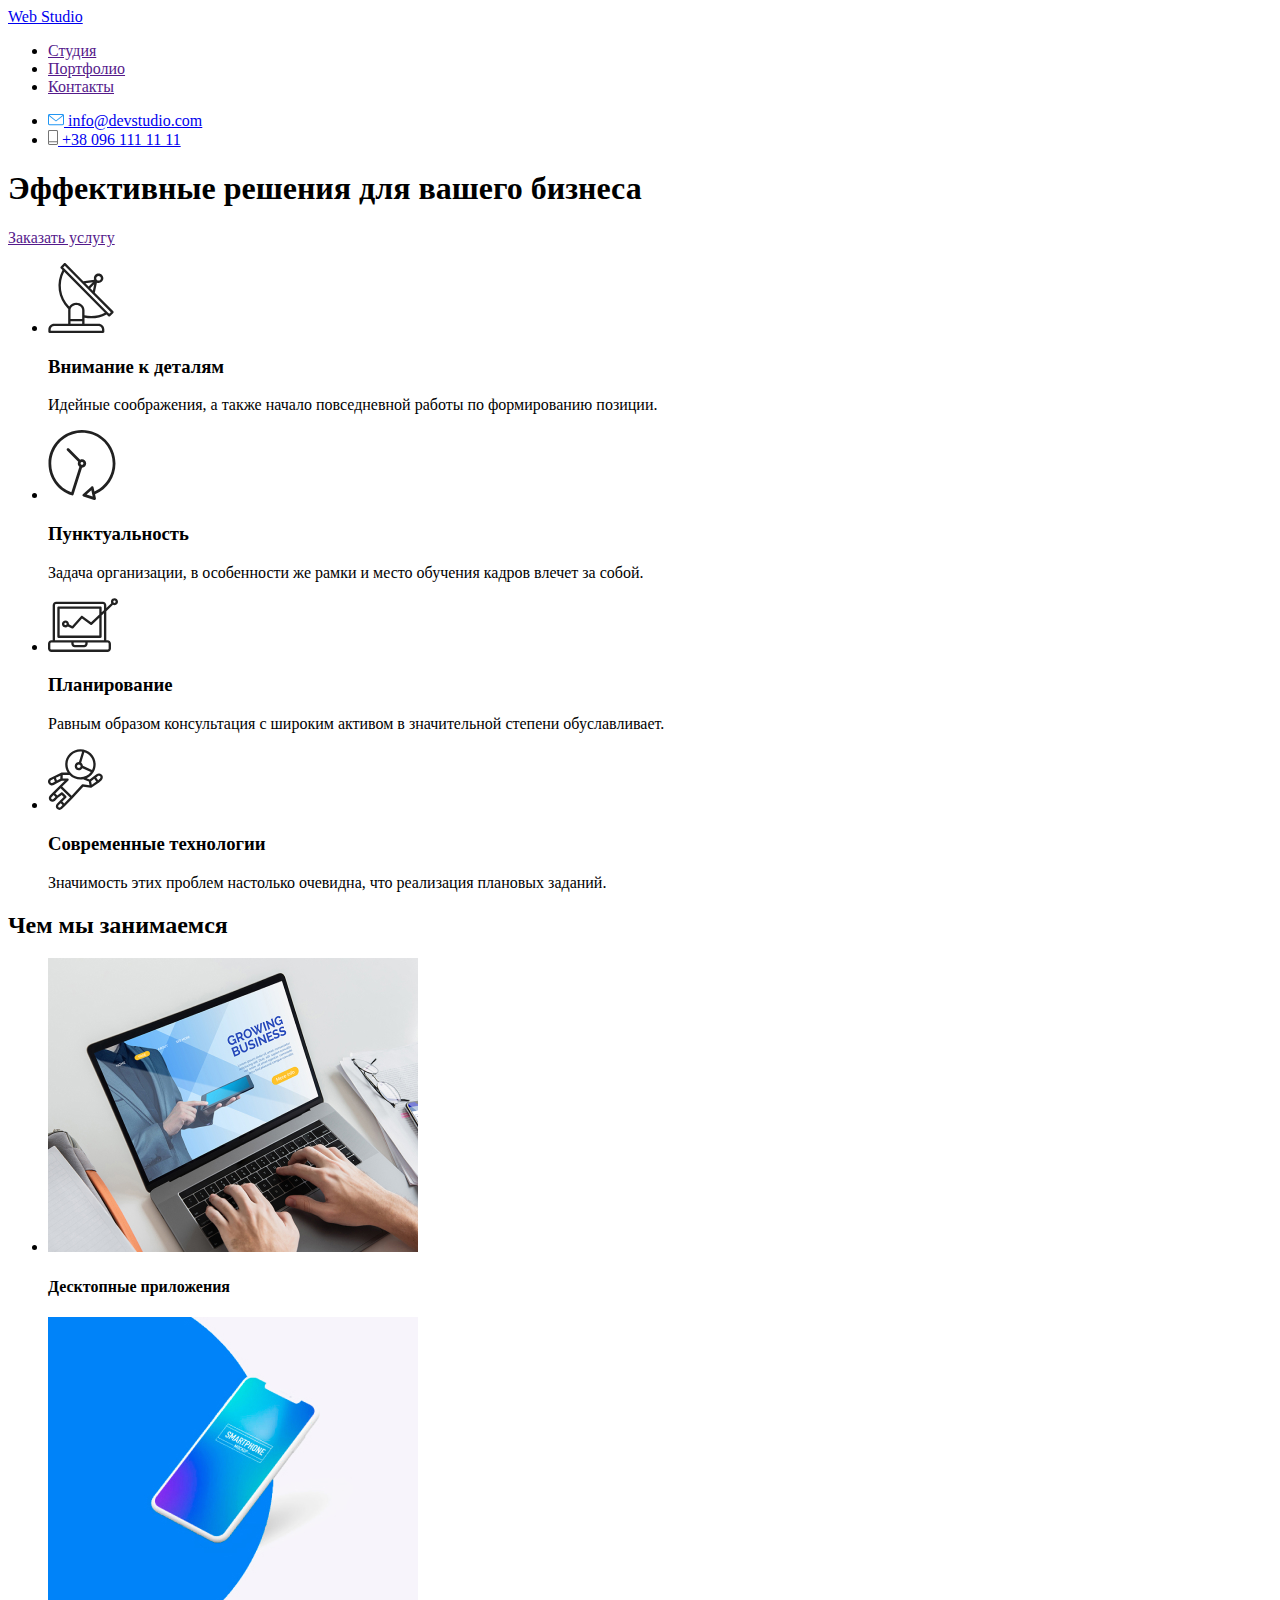
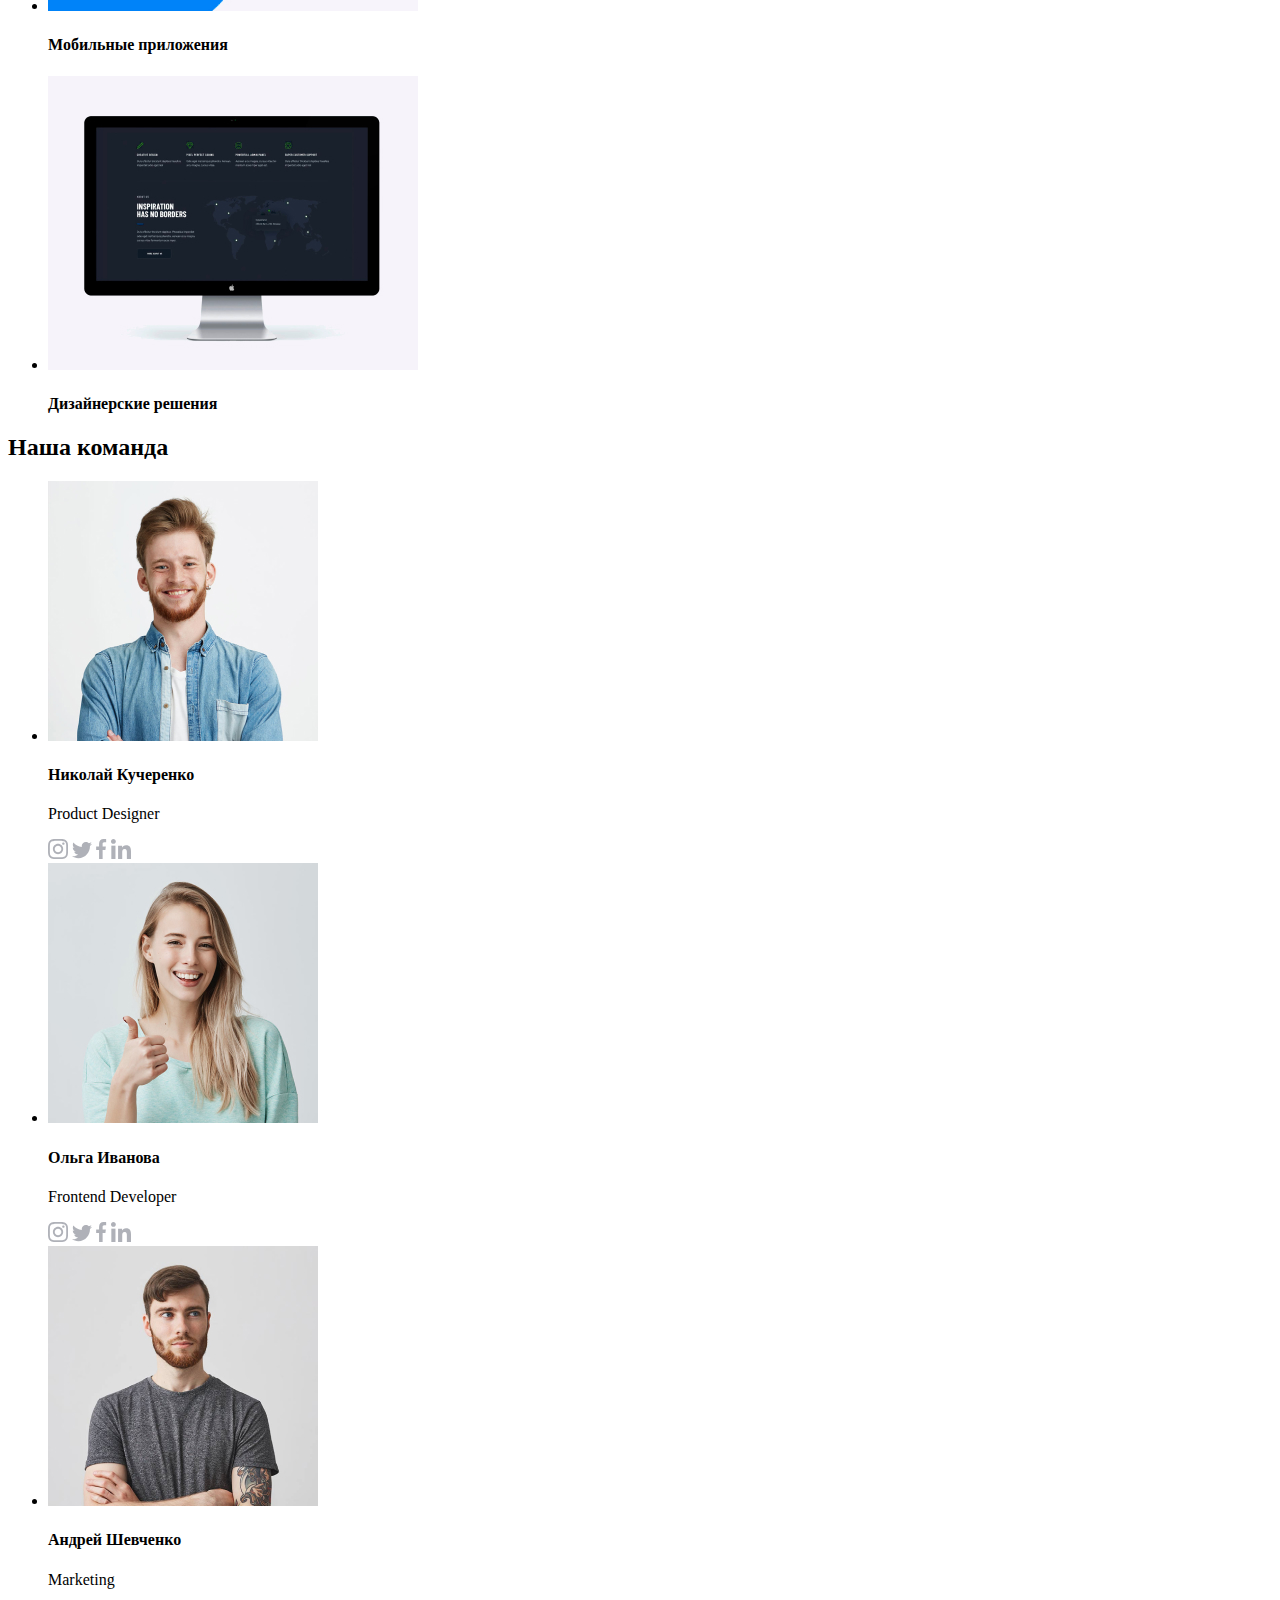
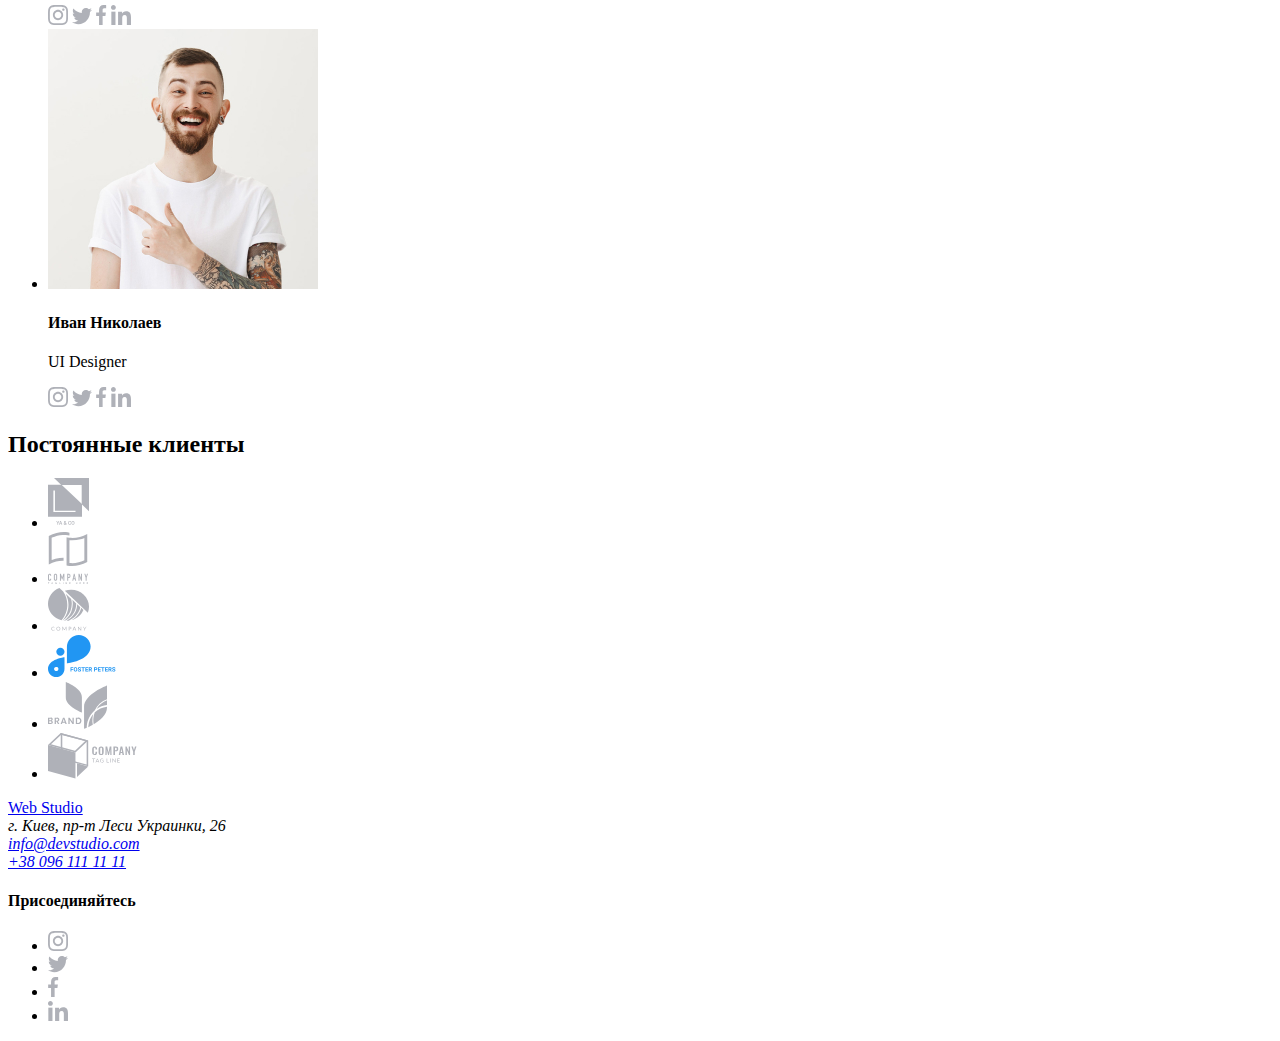
==== index.html @ 93e80d22 "hw2" ====
<!DOCTYPE html>
<html lang="ru">
<head>
    <meta charset="UTF-8">
    <meta name="viewport" content="width=device-width, initial-scale=1.0">
    <title>Web Studio</title>
</head>
<body>
    <!--Шапка-->
  <header>
      <nav>
            <a href="./index.html">Web Studio</a>
               <ul>
                   <li><a href="">Студия</a></li>
                   <li><a href="">Портфолио</a></li>
                   <li><a href="">Контакты</a></li>
               </ul>

                <ul>
                   <li><a href="mailto:info@devstudio.com"><img src="./img/envelope.svg" alt="logo"> info@devstudio.com</a></li>
                   <li><a href="tel:+380961111111"><img src="./img/Vector.svg" alt="logo"> +38 096 111 11 11</a></li>
               </ul>
       </nav>

   </header> 

   <!--Герой-->

   <div>
       <section>
           <h1>Эффективные решения для вашего бизнеса</h1>
           <a href="">Заказать услугу</a>

       </section>
   </div>

   <section>
       <ul>
           <li>
               <img src="./img/antena.svg" alt="antena">
               <h3>Внимание к деталям</h3>
               <p>Идейные соображения, а также начало повседневной работы по формированию позиции.</p>
        
            </li>
           <li>
               <img src="./img/clock.svg" alt="clock">
               <h3>Пунктуальность</h3>
               <p>Задача организации, в особенности же рамки и место обучения кадров влечет за собой.</p>
           </li>
           <li>
               <img src="./img/diagram.svg" alt="diagram">
               <h3>Планирование</h3>
               <p>Равным образом консультация с широким активом в значительной степени обуславливает.</p>
           </li>
           <li>
               <img src="./img/astronaut.svg" alt="astronaut">
               <h3>Современные технологии</h3>
               <p>Значимость этих проблем настолько очевидна, что реализация плановых заданий.</p>
           </li>
       </ul>
   </section>
   <!---Чем мы занимаемся-->
   <section>
       <h2>Чем мы занимаемся</h2>
       <ul>
           <li>
               <img src="./img/img1.jpg" alt="Десктопные приложения" width="370">
               <h4>Десктопные приложения</h4>

           </li>
           <li>
               <img src="./img/box.jpg" alt="Мобильные приложения" width="370">
               <h4>Мобильные приложения</h4>

           </li>
           <li>
            <img src="./img/img2.jpg" alt="Дизайнерские решения" width="370">
            <h4>Дизайнерские решения</h4>

           </li>
       </ul>
   </section>
   <!---Наша команда-->
   <section>
       <h2>Наша команда</h2>

       <ul>
           <li>
               <img src="./img/kucherenko.jpg" alt="Николай Кучеренко" width="270">
               <h4>Николай Кучеренко</h4>
               <p>Product Designer</p>
               <a href=""><img src="./img/instagram2.svg" alt="instagram"></a>
               <a href=""><img src="./img/twitter.svg" alt="twitter"></a>
               <a href=""><img src="./img/fb.svg" alt="facebook"></a>
               <a href=""><img src="./img/ld.svg" alt="in"></a>
           </li>

           <li>
               <img src="./img/ivanova.jpg" alt="Ольга Иванова" width="270">
               <h4>Ольга Иванова</h4>
               <p>Frontend Developer</p>
               <a href=""><img src="./img/instagram2.svg" alt="instagram"></a>
               <a href=""><img src="./img/twitter.svg" alt="twitter"></a>
               <a href=""><img src="./img/fb.svg" alt="facebook"></a>
               <a href=""><img src="./img/ld.svg" alt="in"></a>
          </li>

           <li>
               <img src="./img/shevchenko.jpg" alt="Андрей Шевченко" width="270">
               <h4>Андрей Шевченко</h4>
               <p>Marketing</p>
               <a href=""><img src="./img/instagram2.svg" alt="instagram"></a>
               <a href=""><img src="./img/twitter.svg" alt="twitter"></a>
               <a href=""><img src="./img/fb.svg" alt="facebook"></a>
               <a href=""><img src="./img/ld.svg" alt="in"></a>
           </li>

           <li>
               <img src="./img/nikolaev.jpg" alt="Иван Николаев" width="270">
               <h4>Иван Николаев</h4>
               <p>UI Designer</p>
               <a href=""><img src="./img/instagram2.svg" alt="instagram"></a>
               <a href=""><img src="./img/twitter.svg" alt="twitter"></a>
               <a href=""><img src="./img/fb.svg" alt="facebook"></a>
               <a href=""><img src="./img/ld.svg" alt="in"></a>
           </li>
       </ul>
   </section>
   <!---Постоянные клиенты-->
   <section>
       <h2>Постоянные клиенты</h2>
       <ul>
           <li><a href=""><img src="./img/logo1.svg" alt="1"></a></li>
           <li><a href=""><img src="./img/logo2.svg" alt="2"></a></li>
           <li><a href=""><img src="./img/logo3.svg" alt="3"></a></li>
           <li><a href=""><img src="./img/logo4.svg" alt="4"></a></li>
           <li><a href=""><img src="./img/logo5.svg" alt="5"></a></li>
           <li><a href=""><img src="./img/logo6.svg" alt="6"></a></li>
       </ul>

   </section>
   <!---Подвал-->
   <footer>
    <a href="./index.html">Web Studio</a>
    <address>
      г. Киев, пр-т Леси Украинки, 26 <br>
      <a href="mailto:info@devstudio.com">info@devstudio.com</a> <br>
      <a href="tel:+380961111111">+38 096 111 11 11</a>
    </address>
    
    <!---Присоединяйтесь-->
    <h4>Присоединяйтесь</h4>
    <ul>
        <li> <a href=""><img src="./img/instagram2.svg" alt="instagram"></a></li>
        <li><a href=""><img src="./img/twitter.svg" alt="twitter"></a></li>
        <li><a href=""><img src="./img/fb.svg" alt="facebook"></a></li>
        <li><a href=""><img src="./img/ld.svg" alt="in"></a></li>
           
    </ul>

   </footer>
</body>
</html>
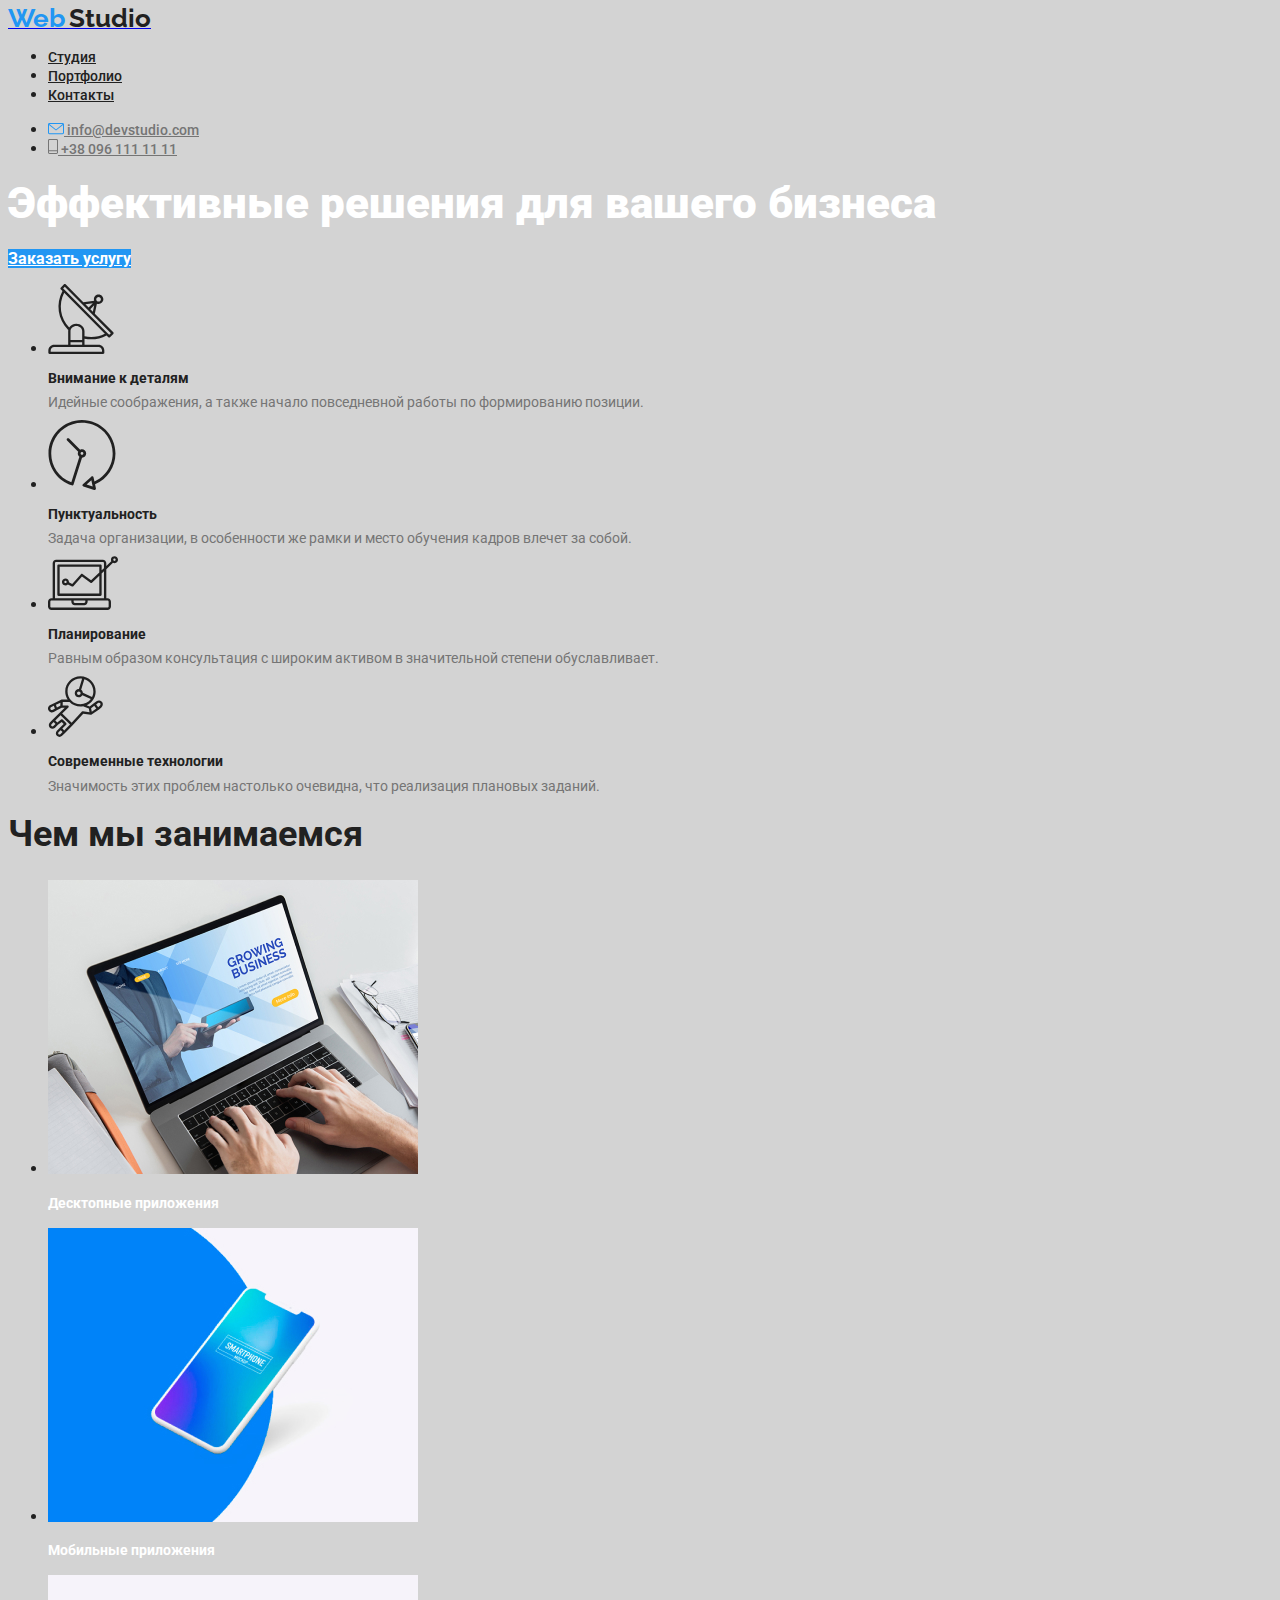
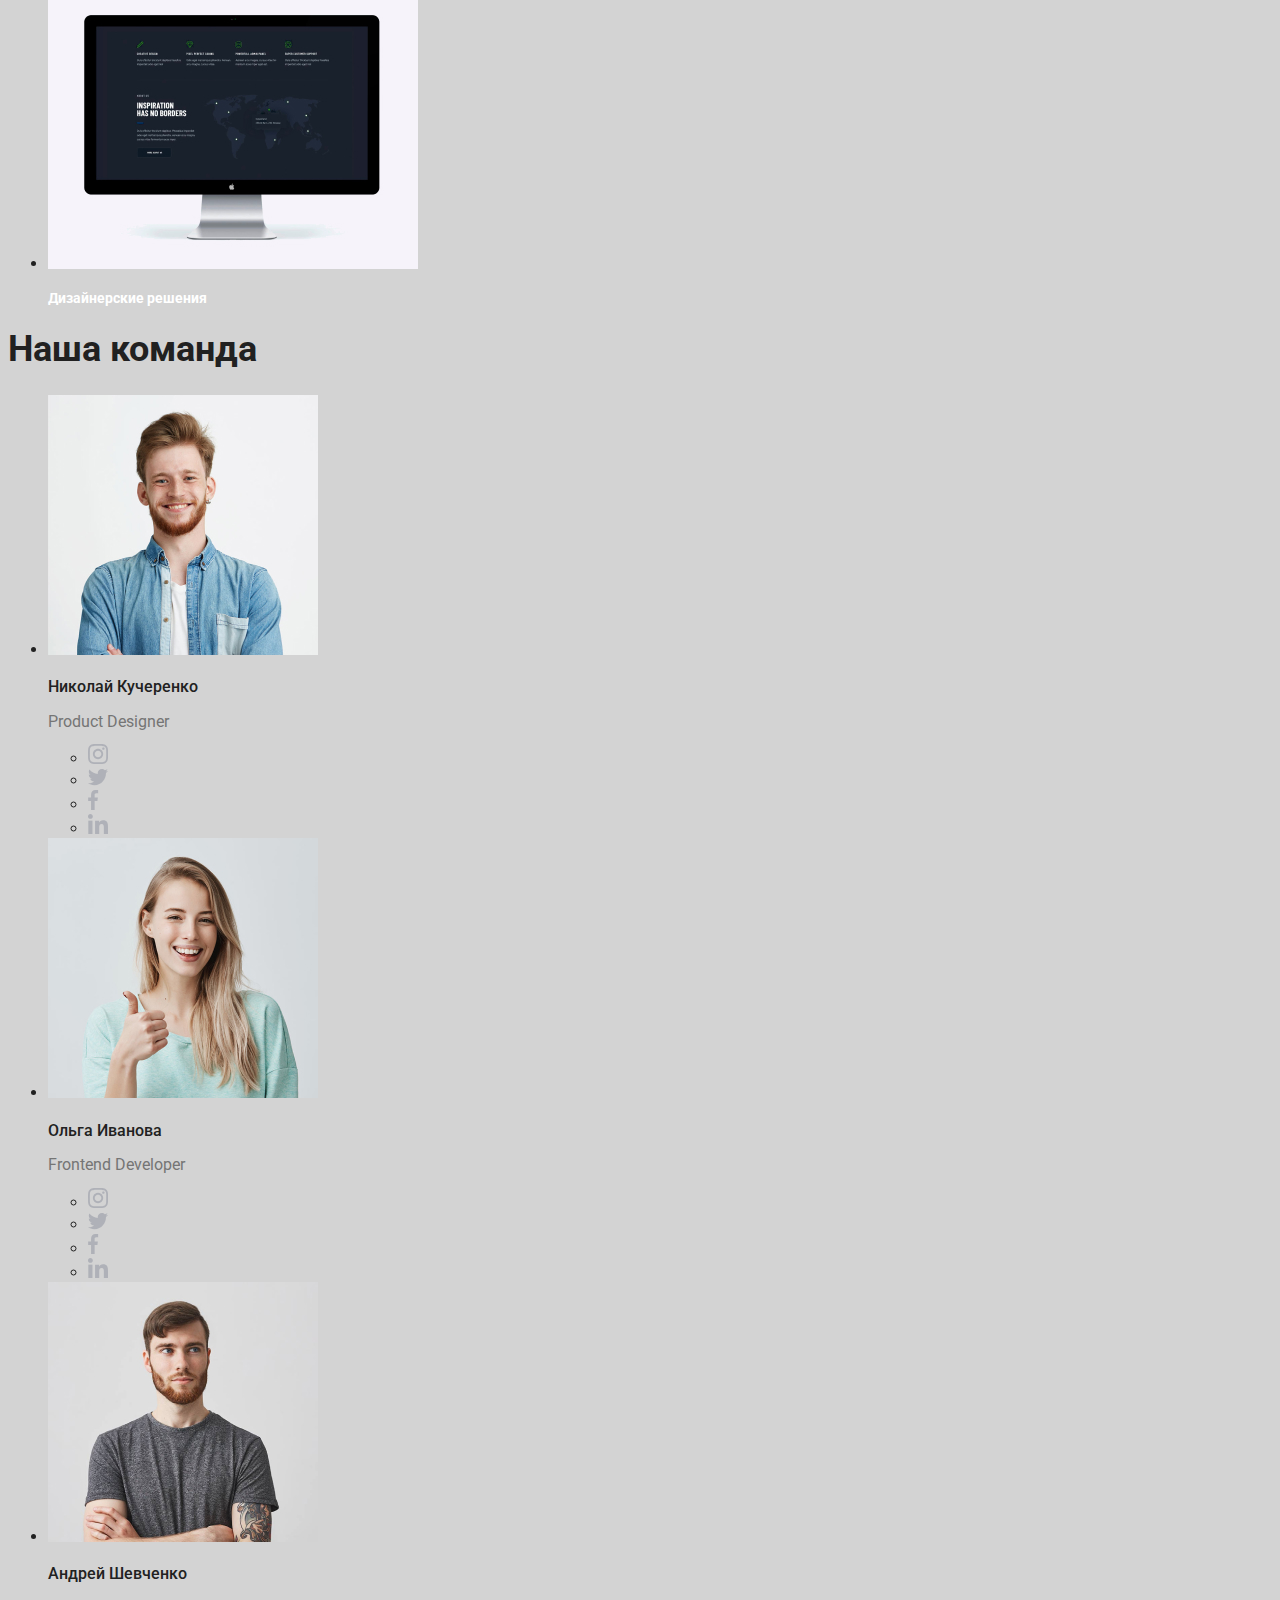
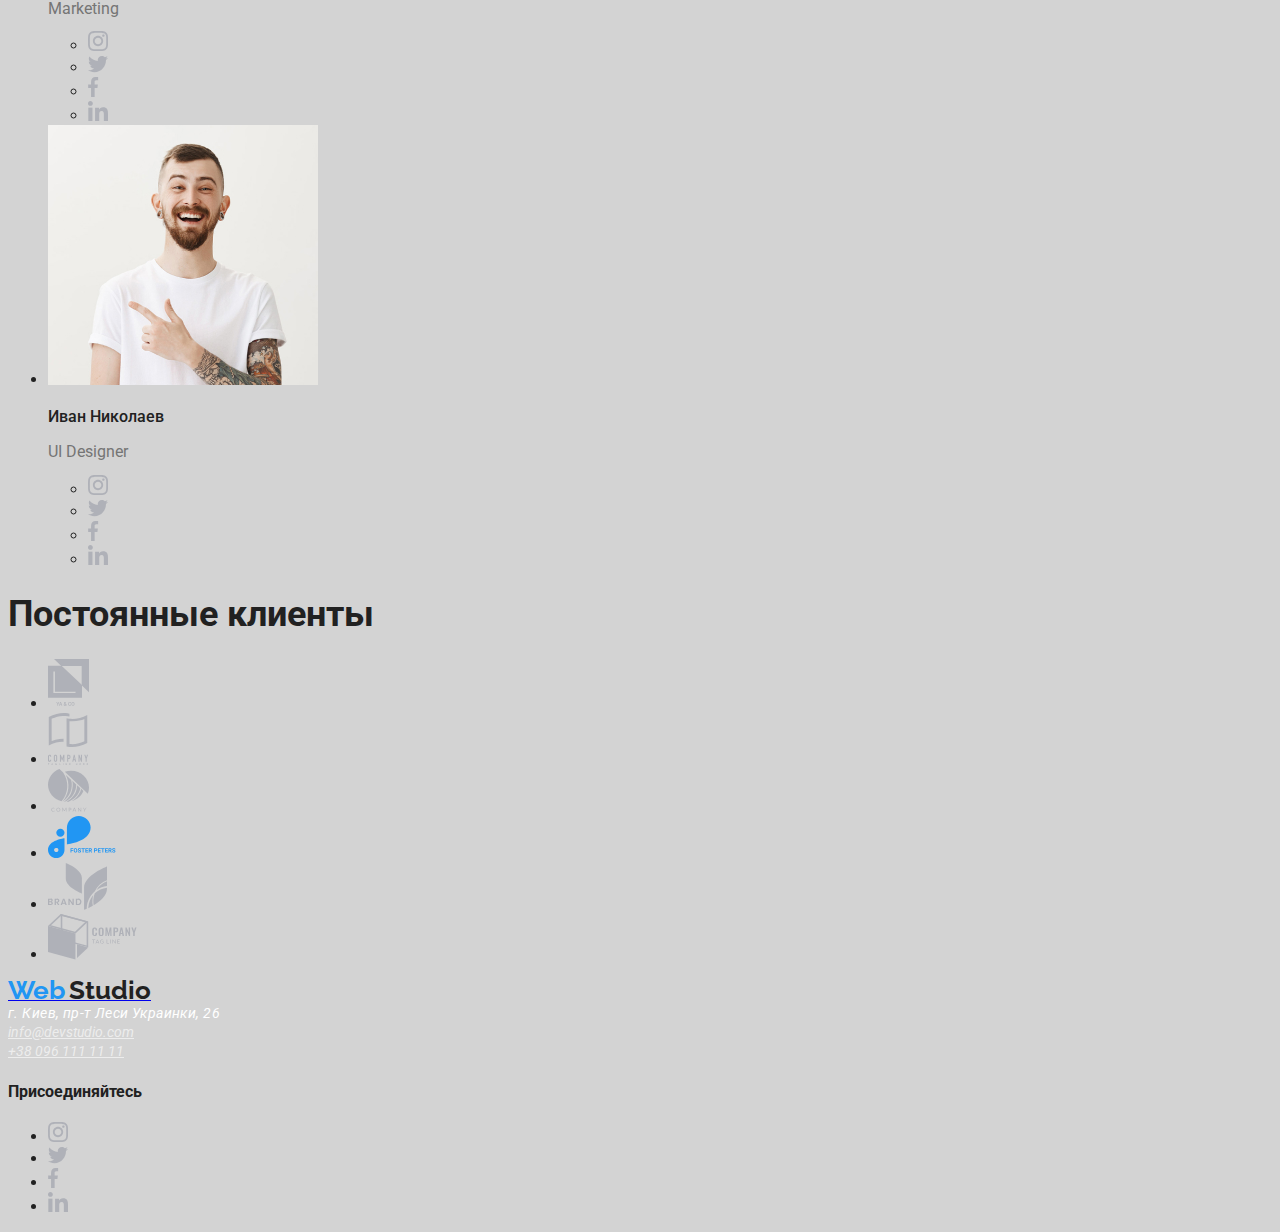
==== commit e37e2bc2: "hw2" ====
--- a/index.html
+++ b/index.html
@@ -4,21 +4,23 @@
     <meta charset="UTF-8">
     <meta name="viewport" content="width=device-width, initial-scale=1.0">
     <title>Web Studio</title>
+    <link href="https://fonts.googleapis.com/css2?family=Raleway&family=Roboto:wght@400;500;700;900&display=swap" rel="stylesheet">
+    <link rel="stylesheet" href="./css/style.css">
 </head>
 <body>
     <!--Шапка-->
   <header>
       <nav>
-            <a href="./index.html">Web Studio</a>
-               <ul>
-                   <li><a href="">Студия</a></li>
-                   <li><a href="">Портфолио</a></li>
-                   <li><a href="">Контакты</a></li>
+            <a class="logo" href="./index.html"><span class="logo-web"> Web</span> <span class="logo-studio">Studio</span></a>
+               <ul class="site-nav">
+                   <li><a class="site-nav-studio" href="./index.html">Студия</a></li>
+                   <li><a class="site-nav-portfolio" href="./portfolio.html">Портфолио</a></li>
+                   <li><a class="site-nav-contacts" href="">Контакты</a></li>
                </ul>
 
-                <ul>
-                   <li><a href="mailto:info@devstudio.com"><img src="./img/envelope.svg" alt="logo"> info@devstudio.com</a></li>
-                   <li><a href="tel:+380961111111"><img src="./img/Vector.svg" alt="logo"> +38 096 111 11 11</a></li>
+                <ul class=" contacts-nav">
+                   <li><a class="contacts-nav-meil" href="mailto:info@devstudio.com"><img src="./img/envelope.svg" alt="logo"> info@devstudio.com</a></li>
+                   <li><a class="contacts-nav-tel" href="tel:+380961111111"><img src="./img/Vector.svg" alt="logo"> +38 096 111 11 11</a></li>
                </ul>
        </nav>
 
@@ -26,135 +28,145 @@
 
    <!--Герой-->
 
-   <div>
-       <section>
-           <h1>Эффективные решения для вашего бизнеса</h1>
-           <a href="">Заказать услугу</a>
+   <div class="hero">
+       <section class="hero-section">
+           <h1 class="hero-section-title">Эффективные решения для вашего бизнеса</h1>
+           <a class="hero-section-button" href="">Заказать услугу</a>
 
        </section>
    </div>
 
-   <section>
-       <ul>
-           <li>
+   <section class="advantages-section">
+       <ul class="advantages-section-list">
+           <li class="advantages-list">
                <img src="./img/antena.svg" alt="antena">
-               <h3>Внимание к деталям</h3>
-               <p>Идейные соображения, а также начало повседневной работы по формированию позиции.</p>
+               <h3 class="advantages-title">Внимание к деталям</h3>
+               <p class="advantages-description">Идейные соображения, а также начало повседневной работы по формированию позиции.</p>
         
             </li>
-           <li>
+           <li class="advantages-list">
                <img src="./img/clock.svg" alt="clock">
-               <h3>Пунктуальность</h3>
-               <p>Задача организации, в особенности же рамки и место обучения кадров влечет за собой.</p>
+               <h3 class="advantages-title">Пунктуальность</h3>
+               <p class="advantages-description">Задача организации, в особенности же рамки и место обучения кадров влечет за собой.</p>
            </li>
-           <li>
+           <li class="advantages-list">
                <img src="./img/diagram.svg" alt="diagram">
-               <h3>Планирование</h3>
-               <p>Равным образом консультация с широким активом в значительной степени обуславливает.</p>
+               <h3 class="advantages-title">Планирование</h3>
+               <p class="advantages-description">Равным образом консультация с широким активом в значительной степени обуславливает.</p>
            </li>
-           <li>
+           <li class="advantages-list">
                <img src="./img/astronaut.svg" alt="astronaut">
-               <h3>Современные технологии</h3>
-               <p>Значимость этих проблем настолько очевидна, что реализация плановых заданий.</p>
+               <h3 class="advantages-title">Современные технологии</h3>
+               <p class="advantages-description">Значимость этих проблем настолько очевидна, что реализация плановых заданий.</p>
            </li>
        </ul>
    </section>
    <!---Чем мы занимаемся-->
-   <section>
-       <h2>Чем мы занимаемся</h2>
-       <ul>
-           <li>
+   <section class="work-section">
+       <h2 class="section-title">Чем мы занимаемся</h2>
+       <ul class="work-section-list">
+           <li class="work-list">
                <img src="./img/img1.jpg" alt="Десктопные приложения" width="370">
-               <h4>Десктопные приложения</h4>
+               <h4 class="work-section-title">Десктопные приложения</h4>
 
            </li>
-           <li>
+           <li class="work-list">
                <img src="./img/box.jpg" alt="Мобильные приложения" width="370">
-               <h4>Мобильные приложения</h4>
+               <h4 class="work-section-title">Мобильные приложения</h4>
 
            </li>
-           <li>
+           <li class="work-list">
             <img src="./img/img2.jpg" alt="Дизайнерские решения" width="370">
-            <h4>Дизайнерские решения</h4>
+            <h4 class="work-section-title">Дизайнерские решения</h4>
 
            </li>
        </ul>
    </section>
    <!---Наша команда-->
-   <section>
-       <h2>Наша команда</h2>
+   <section class="command-section">
+       <h2 class="section-title">Наша команда</h2>
 
-       <ul>
-           <li>
+       <ul class="command-section-list">
+           <li class="command-list">
                <img src="./img/kucherenko.jpg" alt="Николай Кучеренко" width="270">
-               <h4>Николай Кучеренко</h4>
-               <p>Product Designer</p>
-               <a href=""><img src="./img/instagram2.svg" alt="instagram"></a>
-               <a href=""><img src="./img/twitter.svg" alt="twitter"></a>
-               <a href=""><img src="./img/fb.svg" alt="facebook"></a>
-               <a href=""><img src="./img/ld.svg" alt="in"></a>
+               <h4 class="command-name">Николай Кучеренко</h4>
+               <p class="description">Product Designer</p>
+               <ul>
+                   <li><a class="linc" href=""><img src="./img/instagram2.svg" alt="instagram"></a></li>
+                   <li><a class="linc" href=""><img src="./img/twitter.svg" alt="twitter"></a></li>
+                   <li><a class="linc" href=""><img src="./img/fb.svg" alt="facebook"></a></li>
+                   <li><a class="linc" href=""><img src="./img/ld.svg" alt="in"></a></li>
+              </ul>
            </li>
 
-           <li>
+
+           <li class="command-list">
                <img src="./img/ivanova.jpg" alt="Ольга Иванова" width="270">
-               <h4>Ольга Иванова</h4>
-               <p>Frontend Developer</p>
-               <a href=""><img src="./img/instagram2.svg" alt="instagram"></a>
-               <a href=""><img src="./img/twitter.svg" alt="twitter"></a>
-               <a href=""><img src="./img/fb.svg" alt="facebook"></a>
-               <a href=""><img src="./img/ld.svg" alt="in"></a>
+               <h4 class="command-name">Ольга Иванова</h4>
+               <p class="description">Frontend Developer</p>
+              <ul>
+                  <li><a class="linc" href=""><img src="./img/instagram2.svg" alt="instagram"></a></li>
+                  <li><a class="linc" href=""><img src="./img/twitter.svg" alt="twitter"></a></li>
+                  <li><a class="linc" href=""><img src="./img/fb.svg" alt="facebook"></a></li>
+                  <li><a class="linc" href=""><img src="./img/ld.svg" alt="in"></a></li>
+              </ul>
           </li>
 
-           <li>
+           <li class="command-list">
                <img src="./img/shevchenko.jpg" alt="Андрей Шевченко" width="270">
-               <h4>Андрей Шевченко</h4>
-               <p>Marketing</p>
-               <a href=""><img src="./img/instagram2.svg" alt="instagram"></a>
-               <a href=""><img src="./img/twitter.svg" alt="twitter"></a>
-               <a href=""><img src="./img/fb.svg" alt="facebook"></a>
-               <a href=""><img src="./img/ld.svg" alt="in"></a>
+               <h4 class="command-name">Андрей Шевченко</h4>
+               <p class="description">Marketing</p>
+               <ul>
+                   <li><a class="linc" href=""><img src="./img/instagram2.svg" alt="instagram"></a></li>
+                   <li><a class="linc" href=""><img src="./img/twitter.svg" alt="twitter"></a></li>
+                   <li><a class="linc" href=""><img src="./img/fb.svg" alt="facebook"></a></li>
+                   <li><a class="linc" href=""><img src="./img/ld.svg" alt="in"></a></li>
+              </ul>
            </li>
 
-           <li>
+           <li class="command-list">
                <img src="./img/nikolaev.jpg" alt="Иван Николаев" width="270">
-               <h4>Иван Николаев</h4>
-               <p>UI Designer</p>
-               <a href=""><img src="./img/instagram2.svg" alt="instagram"></a>
-               <a href=""><img src="./img/twitter.svg" alt="twitter"></a>
-               <a href=""><img src="./img/fb.svg" alt="facebook"></a>
-               <a href=""><img src="./img/ld.svg" alt="in"></a>
+               <h4 class="command-name">Иван Николаев</h4>
+               <p class="description">UI Designer</p>
+               <ul>
+                   <li><a class="linc" href=""><img src="./img/instagram2.svg" alt="instagram"></a></li>
+                   <li><a class="linc" href=""><img src="./img/twitter.svg" alt="twitter"></a></li>
+                   <li><a class="linc" href=""><img src="./img/fb.svg" alt="facebook"></a></li>
+                   <li><a class="linc" href=""><img src="./img/ld.svg" alt="in"></a></li>
+              </ul>
            </li>
        </ul>
    </section>
    <!---Постоянные клиенты-->
-   <section>
-       <h2>Постоянные клиенты</h2>
-       <ul>
-           <li><a href=""><img src="./img/logo1.svg" alt="1"></a></li>
-           <li><a href=""><img src="./img/logo2.svg" alt="2"></a></li>
-           <li><a href=""><img src="./img/logo3.svg" alt="3"></a></li>
-           <li><a href=""><img src="./img/logo4.svg" alt="4"></a></li>
-           <li><a href=""><img src="./img/logo5.svg" alt="5"></a></li>
-           <li><a href=""><img src="./img/logo6.svg" alt="6"></a></li>
+   <section class="client-section">
+       <h2 class="section-title">Постоянные клиенты</h2>
+       <ul class="client-section-list">
+           <li><a class="linc" href=""><img src="./img/logo1.svg" alt="1"></a></li>
+           <li><a class="linc" href=""><img src="./img/logo2.svg" alt="2"></a></li>
+           <li><a class="linc" href=""><img src="./img/logo3.svg" alt="3"></a></li>
+           <li><a class="linc" href=""><img src="./img/logo4.svg" alt="4"></a></li>
+           <li><a class="linc" href=""><img src="./img/logo5.svg" alt="5"></a></li>
+           <li><a class="linc" href=""><img src="./img/logo6.svg" alt="6"></a></li>
        </ul>
 
    </section>
    <!---Подвал-->
    <footer>
-    <a href="./index.html">Web Studio</a>
-    <address>
-      г. Киев, пр-т Леси Украинки, 26 <br>
-      <a href="mailto:info@devstudio.com">info@devstudio.com</a> <br>
-      <a href="tel:+380961111111">+38 096 111 11 11</a>
+    <a class="logo" href="./index.html"><span class="logo-web"> Web</span> <span class="logo-studio">Studio</span></a>
+
+    <address class="address-footer">
+      <span class="address">г. Киев, пр-т Леси Украинки, 26</span> <br>
+      <a class="contacts-footer-meil" href="mailto:info@devstudio.com">info@devstudio.com</a> <br>
+      <a class="contacts-footer-tel" href="tel:+380961111111">+38 096 111 11 11</a>
     </address>
     
     <!---Присоединяйтесь-->
-    <h4>Присоединяйтесь</h4>
-    <ul>
-        <li> <a href=""><img src="./img/instagram2.svg" alt="instagram"></a></li>
-        <li><a href=""><img src="./img/twitter.svg" alt="twitter"></a></li>
-        <li><a href=""><img src="./img/fb.svg" alt="facebook"></a></li>
-        <li><a href=""><img src="./img/ld.svg" alt="in"></a></li>
+    <h4 class="social-networks-title">Присоединяйтесь</h4>
+    <ul class="social-networks-list">
+        <li><a class="linc" href=""><img src="./img/instagram2.svg" alt="instagram"></a></li>
+        <li><a class="linc" href=""><img src="./img/twitter.svg" alt="twitter"></a></li>
+        <li><a class="linc" href=""><img src="./img/fb.svg" alt="facebook"></a></li>
+        <li><a class="linc" href=""><img src="./img/ld.svg" alt="in"></a></li>
            
     </ul>
 
--- a/css/style.css
+++ b/css/style.css
@@ -0,0 +1,192 @@
+/*Основной цвет текста #212121 */ 
+/*Вторичный цвет текста #757575 */
+/*Белый цвет текста #FFFFFF */
+/*Акцент #2196F3 */
+:root{
+    --main-text-color:#212121;
+    --secondary-text-color:#757575;
+    --white-text-color:#FFFFFF;
+    --accent-text-color:#2196F3;
+}
+
+body{
+    font-family: Roboto,sans-serif;
+    color:var(--main-text-color);
+    background-color: lightgrey;
+}
+
+.logo-web{
+    color:var(--accent-text-color);
+    font-family: Raleway;
+    font-style: normal;
+    font-weight: bold;
+    font-size: 26px;
+    line-height: 0.84;
+}
+
+.logo-studio{
+    color:var(--main-text-color); 
+    font-family: Raleway;
+    font-style: normal;
+    font-weight: bold;
+    font-size: 26px;
+    line-height: 0.84;
+}
+.logo-studio:hover{
+    color:var(--accent-text-color);
+}
+
+
+.logo:focus{
+    color:var(--accent-text-color);
+}
+
+.site-nav >li>a{
+    color:var(--main-text-color);
+    font-weight: 500;
+    font-size: 14px;
+    line-height: 0.85;
+    
+}
+.site-nav>li>a:hover{
+    color:var(--accent-text-color);
+}
+.site-nav>li>a:focus{
+    color:var(--accent-text-color);
+}
+.contacts-nav>li>a{
+    color:var(--secondary-text-color);
+    font-weight: 500;
+    font-size: 14px;
+    line-height: 0.85;
+}
+.contacts-nav>li>a:hover{
+    color:var(--accent-text-color);
+}
+.contacts-nav>li>a:focus{
+    color:var(--accent-text-color);
+}
+.hero-section-title{
+ color:var(--white-text-color);
+ font-weight: 900;
+ font-size: 44px;
+ line-height: 0.73;
+}
+.hero-section-button{
+ color:var(--white-text-color);
+ font-weight: bold;
+ font-size: 16px;
+ line-height: 0.53;
+ background-color:var(--accent-text-color);
+}
+.hero-section-button:hover{
+    color:var(--accent-text-color);
+    background-color:var(--white-text-color);  
+}
+.hero-section-button:focus{
+    color:var(--accent-text-color);
+    background-color:var(--white-text-color);  
+}
+.advantages-title{
+ font-weight: bold;
+ font-size: 14px;
+ line-height: 0.86;
+
+}
+.advantages-description{
+ color:var(--secondary-text-color);
+ font-weight: normal;  
+ font-size: 14px;
+ line-height: 0.58;
+}
+.section-title{
+ font-weight: bold;   
+ font-size: 36px;
+ line-height: 0.86;
+
+}
+.work-section-title{
+ color:var(--white-text-color);
+ font-weight: bold;
+ font-size: 14px;
+ line-height: 0.88;
+}
+.command-name{
+ font-style: normal;
+ font-weight: 500;
+ font-size: 16px;
+ line-height: 0.84;
+}
+.description{
+ color:var(--secondary-text-color);   
+ font-weight: normal;
+ font-size: 16px;
+ line-height: 0.84;
+}
+.address{
+    color:var(--white-text-color);
+    font-weight: normal;
+    font-size: 14px;
+    line-height: 0.58;
+    letter-spacing: 0.03em;
+}
+.contacts-footer-meil{
+    color: rgba(255, 255, 255, 0.6);
+    font-weight: normal;
+    font-size: 14px;
+    line-height: 0.58;
+}
+
+.contacts-footer-tel{
+    color: rgba(255, 255, 255, 0.6);
+    font-weight: normal;
+    font-size: 14px;
+    line-height: 0.58;
+}
+.linc{
+    color:var(--secondary-text-color);   
+}
+.linc:hover{
+    background:var(--accent-text-color);
+    border-radius: 19px;
+}
+.galery-title{
+ color:var(--main-text-color);
+ font-weight: bold;
+ font-size: 18px;
+ line-height: 0.5;
+}
+.galery-description{
+ color:var(--secondary-text-color);   
+ font-weight: normal;
+ font-size: 16px;
+ line-height: 0.53;
+}
+.description-text{
+ color:var(--white-text-color);   
+ font-weight: normal;
+ font-size: 18px;
+ line-height: 0.64;
+}
+.button{
+ background:var(--white-text-color);
+ color:var(--main-text-color);  
+ font-weight: 500;
+ font-size: 16px;
+ line-height: 0.62;
+}
+.button:hover{
+    background:var(--accent-text-color);
+    color:var(--white-text-color); 
+    font-weight: 500;
+    font-size: 16px;
+    line-height: 0.62;
+   }
+
+   .button:focus{
+    background:var(--accent-text-color);
+    color:var(--white-text-color); 
+    font-weight: 500;
+    font-size: 16px;
+    line-height: 0.62;
+   }